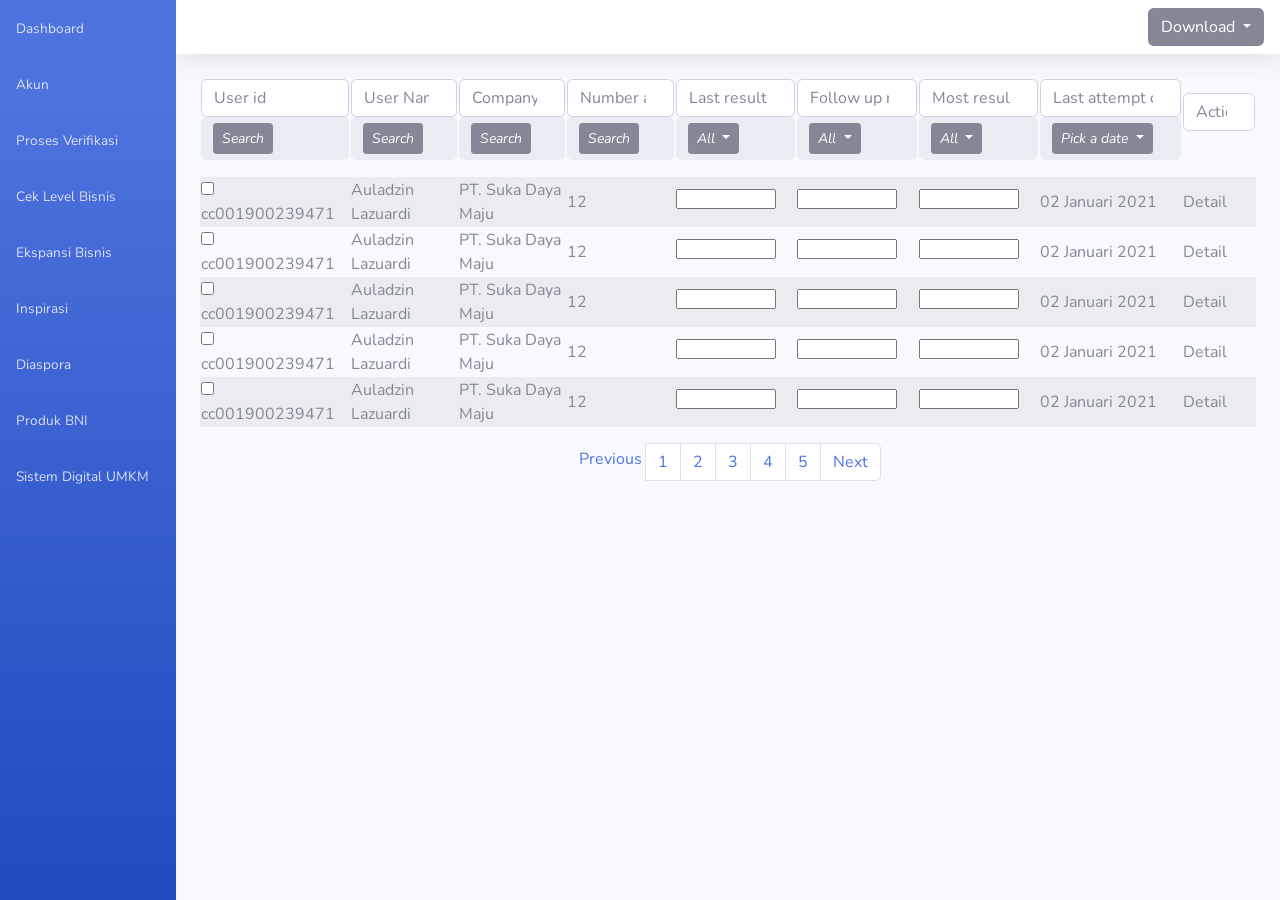
==== template/clb.html @ 6c07b2bd "penambahan CI be" ====
<!DOCTYPE html>
<html lang="en">
  <head>
    <meta charset="utf-8" />
    <meta http-equiv="X-UA-Compatible" content="IE=edge" />
    <meta name="viewport" content="width=device-width, initial-scale=1, shrink-to-fit=no" />
    <meta name="description" content="" />
    <meta name="author" content="" />
    <!-- Custom fonts for this template-->
    <link href="vendor/fontawesome-free/css/all.min.css" rel="stylesheet" type="text/css" />
    <link href="https://fonts.googleapis.com/css?family=Nunito:200,200i,300,300i,400,400i,600,600i,700,700i,800,800i,900,900i" rel="stylesheet" />

    <!-- Custom styles for this template-->
    <link href="css/sb-admin-2.min.css" rel="stylesheet" />
  </head>

  <body id="page-top">
    <!-- Page Wrapper -->
    <div id="wrapper">
      <!-- Sidebar -->
      <ul class="navbar-nav bg-gradient-primary sidebar sidebar-dark accordion mr-n5" id="accordionSidebar">
        <!-- Nav Item - Dashboard -->
        <li class="nav-item">
          <a class="nav-link" href="index.html"> <span>Dashboard</span></a>
        </li>
        <li class="nav-item">
          <a class="nav-link" href="akun.html"> <span>Akun</span></a>
        </li>
        <li class="nav-item">
          <a class="nav-link" href="prosesverifikasi.html"> <span>Proses Verifikasi</span></a>
        </li>
        <li class="nav-item">
          <a class="nav-link" href="clb.html"> <span>Cek Level Bisnis</span></a>
        </li>

        <!-- Nav Item - Pages Collapse Menu -->
        <li class="nav-item">
          <a class="nav-link collapsed" href="#" data-toggle="collapse" data-target="#collapseTwo" aria-expanded="true" aria-controls="collapseTwo">
            <span>Ekspansi Bisnis</span>
          </a>
          <div id="collapseTwo" class="collapse" aria-labelledby="headingTwo" data-parent="#accordionSidebar">
            <div class="bg-white py-2 collapse-inner rounded">
              <a class="collapse-item" href="buttons.html">Matchmaking log</a>
              <a class="collapse-item" href="cards.html">Commodities</a>
              <a class="collapse-item" href="cards.html">Request</a>
            </div>
          </div>
        </li>

        <li class="nav-item">
            <a class="nav-link collapsed" href="#" data-toggle="collapse" data-target="#collapseTwo" aria-expanded="true" aria-controls="collapseTwo">
                <span>Inspirasi</span>
              </a>
              <div id="collapseTwo" class="collapse" aria-labelledby="headingTwo" data-parent="#accordionSidebar">
                <div class="bg-white py-2 collapse-inner rounded">
                  <a class="collapse-item" href="buttons.html">Post</a>
                  <a class="collapse-item" href="cards.html">User</a>
                </div>
              </div>
        </li>
        <li class="nav-item">
          <a class="nav-link" href="charts.html"> <span>Diaspora</span></a>
        </li>
        <li class="nav-item">
          <a class="nav-link" href="charts.html"> <span>Produk BNI</span></a>
        </li>
        <li class="nav-item">
          <a class="nav-link" href="charts.html"> <span>Sistem Digital UMKM</span></a>
        </li>
      </ul>
      <!-- End of Sidebar -->

      <!-- Content Wrapper -->
      <div id="content-wrapper" class="d-flex flex-column" id="accordionSidebar">
        <!-- Main Content -->
        <div id="content">
          <!-- Topbar -->
          <nav class="bg-white mb-4 ml-auto static-top shadow">
            <!-- Topbar Search -->
            <nav class="navbar navbar-expand-md navbar-light">
              <div class="navbar-collapse collapse w-100 order-3 dual-collapse2">
                <ul class="navbar-nav ml-auto">
                  <li class="dropdown">
                    <a class="btn btn-secondary dropdown-toggle" type="button" id="dropdownMenuButton" data-toggle="dropdown" aria-haspopup="true" aria-expanded="false">
                      Download
                    </button>
                    <div class="dropdown-menu" aria-labelledby="dropdownMenuButton">
                      <a class="dropdown-item" href="#">Download all data</a>
                      <a class="dropdown-item" href="#">Download filtered data</a>
                      <a class="dropdown-item" href="#">Share filtered data</a>
                    </div></a>
                  </li>
                </ul>
              </div>
            </nav>
            <!-- Topbar Navbar -->
          </nav>
          <!-- End of Topbar -->

          <!-- Begin Page Content -->
          <div class="container-fluid">
            <div class="table-responsive">
              <div class="table-wrapper">
                <table class="table-striped">
                  <thead>
                    <th>
                      <div class="rounded form-group">
                        <input type="search" class="form-control rounded" placeholder="User id" aria-label="Search" aria-describedby="search-addon" />
                        <span class="input-group-text border-0" id="search-addon">
                          <i class="btn btn-secondary btn-sm">Search</i>
                        </span>
                      </div>
                    </th>
                    <th>
                      <div class="rounded form-group">
                        <input type="search" class="form-control rounded" placeholder="User Name" aria-label="Search" aria-describedby="search-addon" />
                        <span class="input-group-text border-0" id="search-addon">
                            <i class="btn btn-secondary btn-sm">Search</i>
                        </span>
                      </div>
                    </th>
                    <th>
                      <div class="rounded form-group">
                        <input type="search" class="form-control rounded" placeholder="Company Name" aria-label="Search" aria-describedby="search-addon" />
                        <span class="input-group-text border-0" id="search-addon">
                            <i class="btn btn-secondary btn-sm">Search</i>
                        </span>
                      </div>
                    </th>
                    <th>
                      <div class="rounded form-group">
                        <input type="search" class="form-control rounded" placeholder="Number attempt" aria-label="Search" aria-describedby="search-addon" />
                        <span class="input-group-text border-0" id="search-addon">
                           <i class="btn btn-secondary btn-sm">Search</i>
                        </span>
                      </div>
                    </th>
                    <th>
                      <div class="rounded form-group">
                        <input type="search" class="form-control rounded" placeholder="Last result" aria-label="Search" aria-describedby="search-addon" />
                        <span class="input-group-text border-0" id="search-addon">
                          <i class="btn btn-secondary btn-sm dropdown-toggle" type="button" id="dropdownMenuButton" data-toggle="dropdown" aria-haspopup="true" aria-expanded="false">
                            All
                          </button>
                          <div class="dropdown-menu" aria-labelledby="dropdownMenuButton">
                            <a class="dropdown-item" href="#">Action</a>
                            <a class="dropdown-item" href="#">Another action</a>
                            <a class="dropdown-item" href="#">Something else here</a>
                          </div></i>
                        </span>
                      </div>
                    </th>
                    <th>
                      <div class="rounded form-group">
                        <input type="search" class="form-control rounded" placeholder="Follow up recommendation" aria-label="Search" aria-describedby="search-addon" />
                        <span class="input-group-text border-0" id="search-addon">
                            <i class="btn btn-secondary btn-sm dropdown-toggle" type="button" id="dropdownMenuButton" data-toggle="dropdown" aria-haspopup="true" aria-expanded="false">
                                All
                              </button>
                              <div class="dropdown-menu" aria-labelledby="dropdownMenuButton">
                                <a class="dropdown-item" href="#">Action</a>
                                <a class="dropdown-item" href="#">Another action</a>
                                <a class="dropdown-item" href="#">Something else here</a>
                              </div></i>
                        </span>
                      </div>
                    </th>
                    <th>
                      <div class="rounded form-group">
                        <input type="search" class="form-control rounded" placeholder="Most result" aria-label="Search" aria-describedby="search-addon" />
                        <span class="input-group-text border-0" id="search-addon">
                            <i class="btn btn-secondary btn-sm dropdown-toggle" type="button" id="dropdownMenuButton" data-toggle="dropdown" aria-haspopup="true" aria-expanded="false">
                                All
                              </button>
                              <div class="dropdown-menu" aria-labelledby="dropdownMenuButton">
                                <a class="dropdown-item" href="#">Action</a>
                                <a class="dropdown-item" href="#">Another action</a>
                                <a class="dropdown-item" href="#">Something else here</a>
                              </div></i>
                        </span>
                      </div>
                    </th>
                    <th>
                        <div class="rounded form-group">
                          <input type="search" class="form-control rounded" placeholder="Last attempt date" aria-label="Search" aria-describedby="search-addon" />
                          <span class="input-group-text border-0" id="search-addon">
                            <i class="btn btn-secondary btn-sm dropdown-toggle" type="button" id="dropdownMenuButton" data-toggle="dropdown" aria-haspopup="true" aria-expanded="false">
                                Pick a date
                              </button>
                              <div class="dropdown-menu" aria-labelledby="dropdownMenuButton">
                                <a class="dropdown-item" href="#">Action</a>
                                <a class="dropdown-item" href="#">Another action</a>
                                <a class="dropdown-item" href="#">Something else here</a>
                              </div></i>
                          </span>
                        </div>
                      </th>
                    <th>
                      <div class="rounded form-group">
                        <input type="search" class="form-control rounded" placeholder="Action" aria-describedby="search-addon" />
                        <span class="input-group-prepend">
                          <span class="form-group"></span>
                        </span>
                      </div>
                    </th>
                  </thead>
                  <!-- awalan Tbody -->
                  <tbody>
                    <tr>
                      <td>
                        <span class="custom-checkbox">
                          <input type="checkbox" id="checkbox1" name="options[]" value="1" />
                          <label for="checkbox1"></label>
                        </span>
                        cc001900239471
                      </td>
                      <td>Auladzin Lazuardi</td>
                      <td>PT. Suka Daya Maju</td>
                      <td>12</td>
                      <td><textarea style="resize:none;width:100px;height:20px;"></textarea></td>
                      <td><textarea style="resize:none;width:100px;height:20px;"></textarea></td>
                      <td><textarea style="resize:none;width:100px;height:20px;"></textarea></td>
                      <td>02 Januari 2021</td>
                      <td>
                        <a href="detail-akun.html" class="btn-outline-secondary" data-toggle="modal">Detail</a>
                      </td>
                    </tr>
                    <tr>
                      <td>
                        <span class="checkbox">
                          <input type="checkbox">
                        </span>
                        cc001900239471
                      </td>
                      <td>Auladzin Lazuardi</td>
                      <td>PT. Suka Daya Maju</td>
                      <td>12</td>
                      <td><textarea style="resize:none;width:100px;height:20px;"></textarea></td>
                      <td><textarea style="resize:none;width:100px;height:20px;"></textarea></td>
                      <td><textarea style="resize:none;width:100px;height:20px;"></textarea></td>
                      <td>02 Januari 2021</td>
                      <td>
                        <a href="#editEmployeeModal" class="btn-outline-secondary" data-toggle="modal">Detail</a>
                      </td>
                    </tr>
                    <tr>
                      <td>
                        <span class="custom-checkbox">
                          <input type="checkbox" id="checkbox1" name="options[]" value="1" />
                          <label for="checkbox1"></label>
                        </span>
                        cc001900239471
                      </td>
                      <td>Auladzin Lazuardi</td>
                      <td>PT. Suka Daya Maju</td>
                      <td>12</td>
                      <td><textarea style="resize:none;width:100px;height:20px;"></textarea></td>
                      <td><textarea style="resize:none;width:100px;height:20px;"></textarea></td>
                      <td><textarea style="resize:none;width:100px;height:20px;"></textarea></td>
                      <td>02 Januari 2021</td>
                      <td>
                        <a href="#editEmployeeModal" class="btn-outline-secondary" data-toggle="modal">Detail</a>
                      </td>
                    </tr>
                    <tr>
                      <td>
                        <span class="custom-checkbox">
                          <input type="checkbox" id="checkbox1" name="options[]" value="1" />
                          <label for="checkbox1"></label>
                        </span>
                        cc001900239471
                      </td>
                      <td>Auladzin Lazuardi</td>
                      <td>PT. Suka Daya Maju</td>
                      <td>12</td>
                      <td><textarea style="resize:none;width:100px;height:20px;"></textarea></td>
                      <td><textarea style="resize:none;width:100px;height:20px;"></textarea></td>
                      <td><textarea style="resize:none;width:100px;height:20px;"></textarea></td>
                      <td>02 Januari 2021</td>
                      <td>
                        <a href="#editEmployeeModal" class="btn-outline-secondary" data-toggle="modal">Detail</a>
                      </td>
                    </tr>
                    <tr>
                      <td>
                        <span class="custom-checkbox">
                          <input type="checkbox" id="checkbox1" name="options[]" value="1" />
                          <label for="checkbox1"></label>
                        </span>
                        cc001900239471
                      </td>
                      <td>Auladzin Lazuardi</td>
                      <td>PT. Suka Daya Maju</td>
                      <td>12</td>
                      <td><textarea style="resize:none;width:100px;height:20px;"></textarea></td>
                      <td><textarea style="resize:none;width:100px;height:20px;"></textarea></td>
                      <td><textarea style="resize:none;width:100px;height:20px;"></textarea></td>
                      <td>02 Januari 2021</td>
                      <td>
                        <a href="#editEmployeeModal" class="btn-outline-secondary" data-toggle="modal">Detail</a>
                      </td>
                    </tr>
                    
                  </tbody> 
                  <!-- akhir tbody -->
                </table>
                <!-- Page -->
                <div class="clearfix mt-3" id="merak">
                  <ul class="pagination justify-content-center">
                    <li class="page-item disabled m-1"><a href="#">Previous</a></li>
                    <li class="page-item"><a href="#" class="page-link">1</a></li>
                    <li class="page-item"><a href="#" class="page-link">2</a></li>
                    <li class="page-item"><a href="#" class="page-link">3</a></li>
                    <li class="page-item"><a href="#" class="page-link">4</a></li>
                    <li class="page-item"><a href="#" class="page-link">5</a></li>
                    <li class="page-item"><a href="#" class="page-link">Next</a></li>
                  </ul>
                </div>
              </div>
            </div>
          </div>
          <!-- Edit Modal HTML -->
          <div id="addEmployeeModal" class="modal fade">
            <div class="modal-dialog">
              <div class="modal-content">
                <form>
                  <div class="modal-header">
                    <h4 class="modal-title">Add Employee</h4>
                    <button type="button" class="close" data-dismiss="modal" aria-hidden="true">&times;</button>
                  </div>
                  <div class="modal-body">
                    <div class="form-group">
                      <label>Name</label>
                      <input type="text" class="form-control" required />
                    </div>
                    <div class="form-group">
                      <label>Email</label>
                      <input type="email" class="form-control" required />
                    </div>
                    <div class="form-group">
                      <label>Address</label>
                      <textarea class="form-control" required></textarea>
                    </div>
                    <div class="form-group">
                      <label>Phone</label>
                      <input type="text" class="form-control" required />
                    </div>
                  </div>
                  <div class="modal-footer">
                    <input type="button" class="btn btn-default" data-dismiss="modal" value="Cancel" />
                    <input type="submit" class="btn btn-success" value="Add" />
                  </div>
                </form>
              </div>
            </div>
          </div>
          <!-- Edit Modal HTML -->
          <div id="editEmployeeModal" class="modal fade">
            <div class="modal-dialog">
              <div class="modal-content">
                <form>
                  <div class="modal-header">
                    <h4 class="modal-title">Edit Employee</h4>
                    <button type="button" class="close" data-dismiss="modal" aria-hidden="true">&times;</button>
                  </div>
                  <div class="modal-body">
                    <div class="form-group">
                      <label>Name</label>
                      <input type="text" class="form-control" required />
                    </div>
                    <div class="form-group">
                      <label>Email</label>
                      <input type="email" class="form-control" required />
                    </div>
                    <div class="form-group">
                      <label>Address</label>
                      <textarea class="form-control" required></textarea>
                    </div>
                    <div class="form-group">
                      <label>Phone</label>
                      <input type="text" class="form-control" required />
                    </div>
                  </div>
                  <div class="modal-footer">
                    <input type="button" class="btn btn-default" data-dismiss="modal" value="Cancel" />
                    <input type="submit" class="btn btn-info" value="Save" />
                  </div>
                </form>
              </div>
            </div>
          </div>
          <!-- Delete Modal HTML -->
          <div id="deleteEmployeeModal" class="modal fade">
            <div class="modal-dialog">
              <div class="modal-content">
                <form>
                  <div class="modal-header">
                    <h4 class="modal-title">Delete Employee</h4>
                    <button type="button" class="close" data-dismiss="modal" aria-hidden="true">&times;</button>
                  </div>
                  <div class="modal-body">
                    <p>Are you sure you want to delete these Records?</p>
                    <p class="text-warning"><small>This action cannot be undone.</small></p>
                  </div>
                  <div class="modal-footer">
                    <input type="button" class="btn btn-default" data-dismiss="modal" value="Cancel" />
                    <input type="submit" class="btn btn-danger" value="Delete" />
                  </div>
                </form>
              </div>
            </div>
          </div>
          <!-- /.container-fluid -->
        </div>
        <!-- End of Main Content -->

      <!-- End of Content Wrapper -->
    </div>
    <!-- End of Page Wrapper -->

    <!-- Scroll to Top Button-->
    <a class="scroll-to-top rounded" href="#page-top">
      <i class="fas fa-angle-up"></i>
    </a>

    <!-- Logout Modal-->

    <!-- Bootstrap core JavaScript-->
    <script src="vendor/jquery/jquery.min.js"></script>
    <script src="vendor/bootstrap/js/bootstrap.bundle.min.js"></script>

    <!-- Core plugin JavaScript-->
    <script src="vendor/jquery-easing/jquery.easing.min.js"></script>

    <!-- Custom scripts for all pages-->
    <script src="js/sb-admin-2.min.js"></script>

    <!-- Page level plugins -->
    <script src="vendor/chart.js/Chart.min.js"></script>

    <!-- Page level custom scripts -->
    <script src="js/demo/chart-area-demo.js"></script>
    <script src="js/demo/chart-pie-demo.js"></script>
    <script src="js/demo/chart-bar-demo.js"></script>
  </body>
</html>
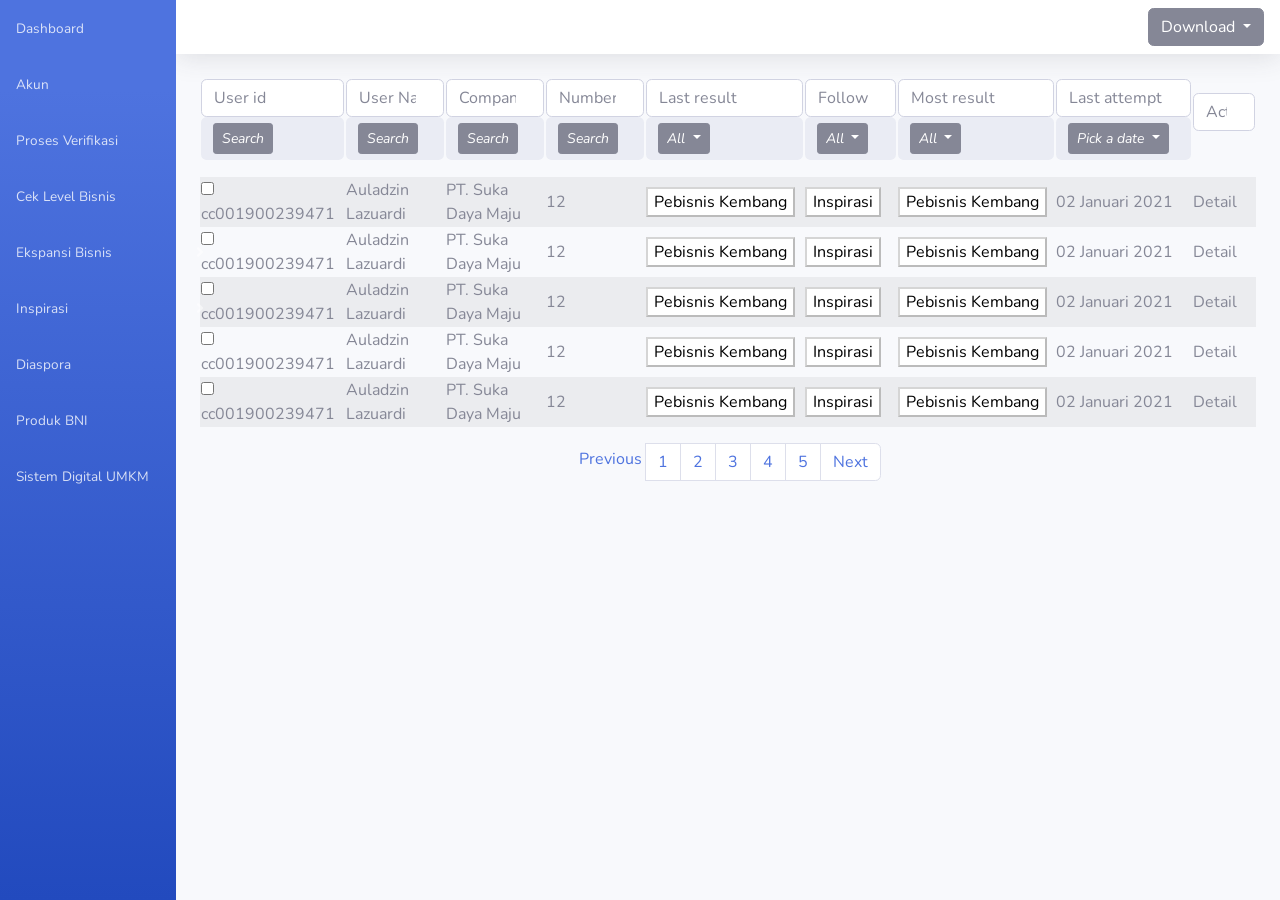
==== commit 54ecc8e2: "menambah fitur sort asce desce" ====
--- a/template/clb.html
+++ b/template/clb.html
@@ -8,6 +8,7 @@
     <meta name="author" content="" />
     <!-- Custom fonts for this template-->
     <link href="vendor/fontawesome-free/css/all.min.css" rel="stylesheet" type="text/css" />
+    <link rel="stylesheet" href="tablesort.css">
     <link href="https://fonts.googleapis.com/css?family=Nunito:200,200i,300,300i,400,400i,600,600i,700,700i,800,800i,900,900i" rel="stylesheet" />
 
     <!-- Custom styles for this template-->
@@ -217,9 +218,9 @@
                       <td>Auladzin Lazuardi</td>
                       <td>PT. Suka Daya Maju</td>
                       <td>12</td>
-                      <td><textarea style="resize:none;width:100px;height:20px;"></textarea></td>
-                      <td><textarea style="resize:none;width:100px;height:20px;"></textarea></td>
-                      <td><textarea style="resize:none;width:100px;height:20px;"></textarea></td>
+                      <td><button disabled="disabled" style="background-color: white; color: black; width: max-content; height: min-content;">Pebisnis Kembang</button></td>
+                      <td><button disabled="disabled" style="background-color: white; color: black; width: max-content; height: min-content;">Inspirasi</button></td>
+                      <td><button disabled="disabled" style="background-color: white; color: black; width: max-content; height: min-content;">Pebisnis Kembang</button></td>
                       <td>02 Januari 2021</td>
                       <td>
                         <a href="detail-akun.html" class="btn-outline-secondary" data-toggle="modal">Detail</a>
@@ -227,20 +228,21 @@
                     </tr>
                     <tr>
                       <td>
-                        <span class="checkbox">
-                          <input type="checkbox">
+                        <span class="custom-checkbox">
+                          <input type="checkbox" id="checkbox1" name="options[]" value="1" />
+                          <label for="checkbox1"></label>
                         </span>
                         cc001900239471
                       </td>
                       <td>Auladzin Lazuardi</td>
                       <td>PT. Suka Daya Maju</td>
                       <td>12</td>
-                      <td><textarea style="resize:none;width:100px;height:20px;"></textarea></td>
-                      <td><textarea style="resize:none;width:100px;height:20px;"></textarea></td>
-                      <td><textarea style="resize:none;width:100px;height:20px;"></textarea></td>
+                      <td><button disabled="disabled" style="background-color: white; color: black; width: max-content; height: min-content;">Pebisnis Kembang</button></td>
+                      <td><button disabled="disabled" style="background-color: white; color: black; width: max-content; height: min-content;">Inspirasi</button></td>
+                      <td><button disabled="disabled" style="background-color: white; color: black; width: max-content; height: min-content;">Pebisnis Kembang</button></td>
                       <td>02 Januari 2021</td>
                       <td>
-                        <a href="#editEmployeeModal" class="btn-outline-secondary" data-toggle="modal">Detail</a>
+                        <a href="detail-akun.html" class="btn-outline-secondary" data-toggle="modal">Detail</a>
                       </td>
                     </tr>
                     <tr>
@@ -254,12 +256,12 @@
                       <td>Auladzin Lazuardi</td>
                       <td>PT. Suka Daya Maju</td>
                       <td>12</td>
-                      <td><textarea style="resize:none;width:100px;height:20px;"></textarea></td>
-                      <td><textarea style="resize:none;width:100px;height:20px;"></textarea></td>
-                      <td><textarea style="resize:none;width:100px;height:20px;"></textarea></td>
+                      <td><button disabled="disabled" style="background-color: white; color: black; width: max-content; height: min-content;">Pebisnis Kembang</button></td>
+                      <td><button disabled="disabled" style="background-color: white; color: black; width: max-content; height: min-content;">Inspirasi</button></td>
+                      <td><button disabled="disabled" style="background-color: white; color: black; width: max-content; height: min-content;">Pebisnis Kembang</button></td>
                       <td>02 Januari 2021</td>
                       <td>
-                        <a href="#editEmployeeModal" class="btn-outline-secondary" data-toggle="modal">Detail</a>
+                        <a href="detail-akun.html" class="btn-outline-secondary" data-toggle="modal">Detail</a>
                       </td>
                     </tr>
                     <tr>
@@ -273,12 +275,12 @@
                       <td>Auladzin Lazuardi</td>
                       <td>PT. Suka Daya Maju</td>
                       <td>12</td>
-                      <td><textarea style="resize:none;width:100px;height:20px;"></textarea></td>
-                      <td><textarea style="resize:none;width:100px;height:20px;"></textarea></td>
-                      <td><textarea style="resize:none;width:100px;height:20px;"></textarea></td>
+                      <td><button disabled="disabled" style="background-color: white; color: black; width: max-content; height: min-content;">Pebisnis Kembang</button></td>
+                      <td><button disabled="disabled" style="background-color: white; color: black; width: max-content; height: min-content;">Inspirasi</button></td>
+                      <td><button disabled="disabled" style="background-color: white; color: black; width: max-content; height: min-content;">Pebisnis Kembang</button></td>
                       <td>02 Januari 2021</td>
                       <td>
-                        <a href="#editEmployeeModal" class="btn-outline-secondary" data-toggle="modal">Detail</a>
+                        <a href="detail-akun.html" class="btn-outline-secondary" data-toggle="modal">Detail</a>
                       </td>
                     </tr>
                     <tr>
@@ -292,12 +294,12 @@
                       <td>Auladzin Lazuardi</td>
                       <td>PT. Suka Daya Maju</td>
                       <td>12</td>
-                      <td><textarea style="resize:none;width:100px;height:20px;"></textarea></td>
-                      <td><textarea style="resize:none;width:100px;height:20px;"></textarea></td>
-                      <td><textarea style="resize:none;width:100px;height:20px;"></textarea></td>
+                      <td><button disabled="disabled" style="background-color: white; color: black; width: max-content; height: min-content;">Pebisnis Kembang</button></td>
+                      <td><button disabled="disabled" style="background-color: white; color: black; width: max-content; height: min-content;">Inspirasi</button></td>
+                      <td><button disabled="disabled" style="background-color: white; color: black; width: max-content; height: min-content;">Pebisnis Kembang</button></td>
                       <td>02 Januari 2021</td>
                       <td>
-                        <a href="#editEmployeeModal" class="btn-outline-secondary" data-toggle="modal">Detail</a>
+                        <a href="detail-akun.html" class="btn-outline-secondary" data-toggle="modal">Detail</a>
                       </td>
                     </tr>
                     
@@ -426,6 +428,7 @@
     <!-- Logout Modal-->
 
     <!-- Bootstrap core JavaScript-->
+    <script src="tablesort.js"></script>
     <script src="vendor/jquery/jquery.min.js"></script>
     <script src="vendor/bootstrap/js/bootstrap.bundle.min.js"></script>
 
--- a/template/tablesort.css
+++ b/template/tablesort.css
@@ -0,0 +1,22 @@
+.table-striped th {
+    cursor: pointer;
+  }
+  
+  .table-striped .th-sort-asc::after {
+    content: "\25b4";
+  }
+  
+  .table-striped .th-sort-desc::after {
+    content: "\25be";
+  }
+  
+  .table-striped .th-sort-asc::after,
+  .table-striped .th-sort-desc::after {
+    margin-left: 5px;
+  }
+  
+  .table-striped .th-sort-asc,
+  .table-striped .th-sort-desc {
+    background: rgba(0, 0, 0, 0.1);
+  }
+  
